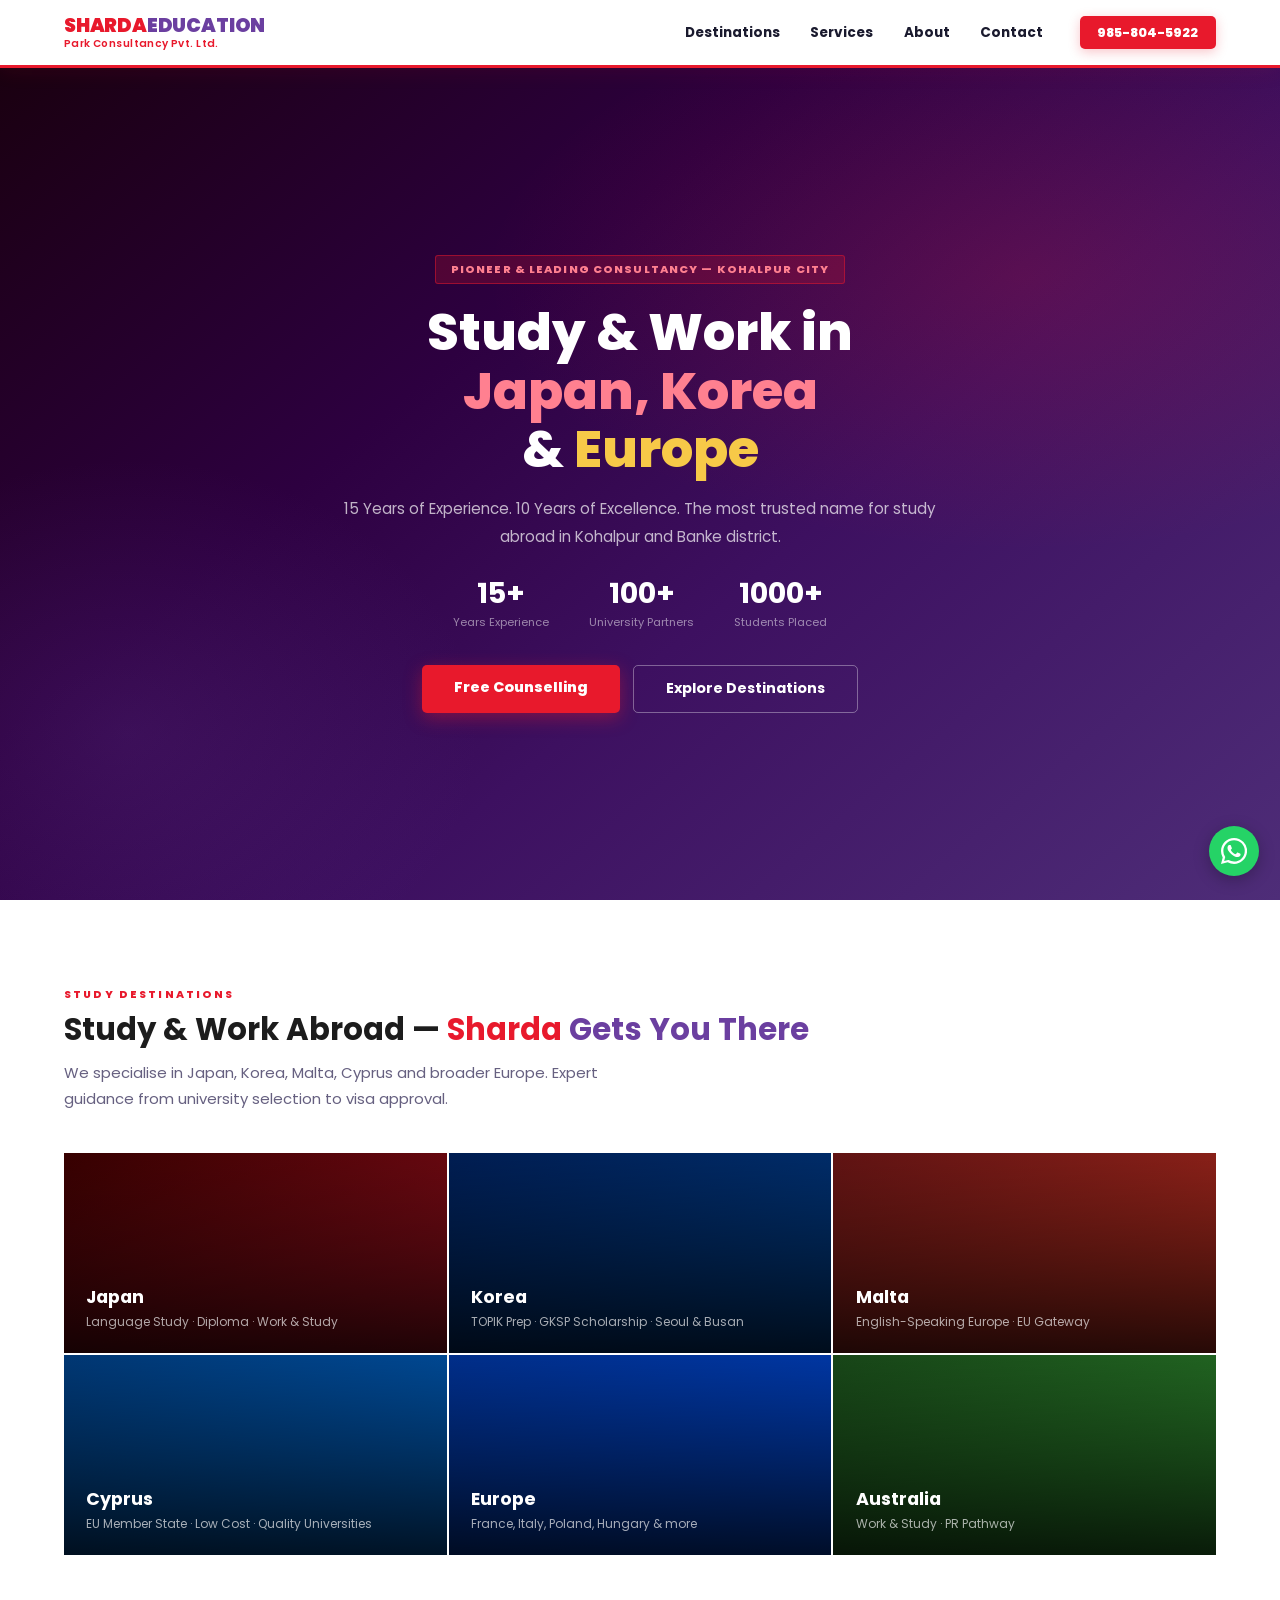
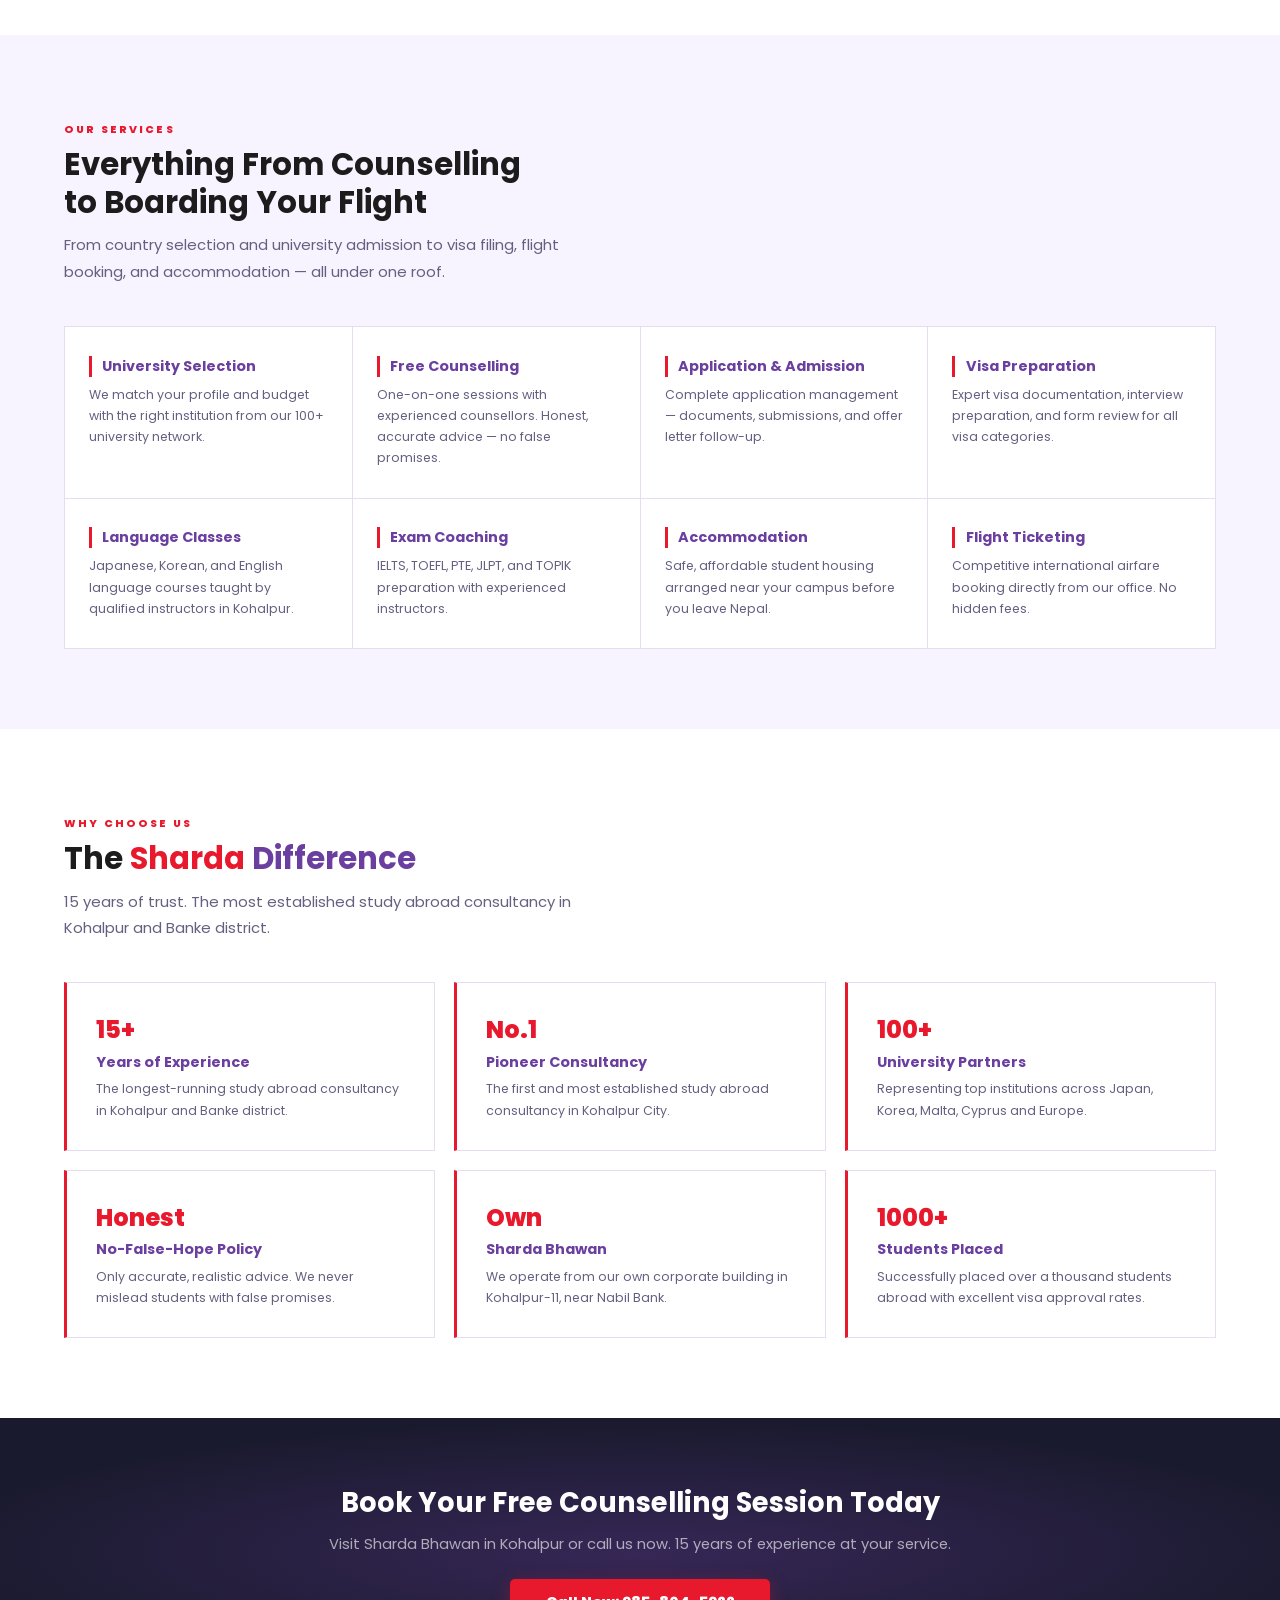
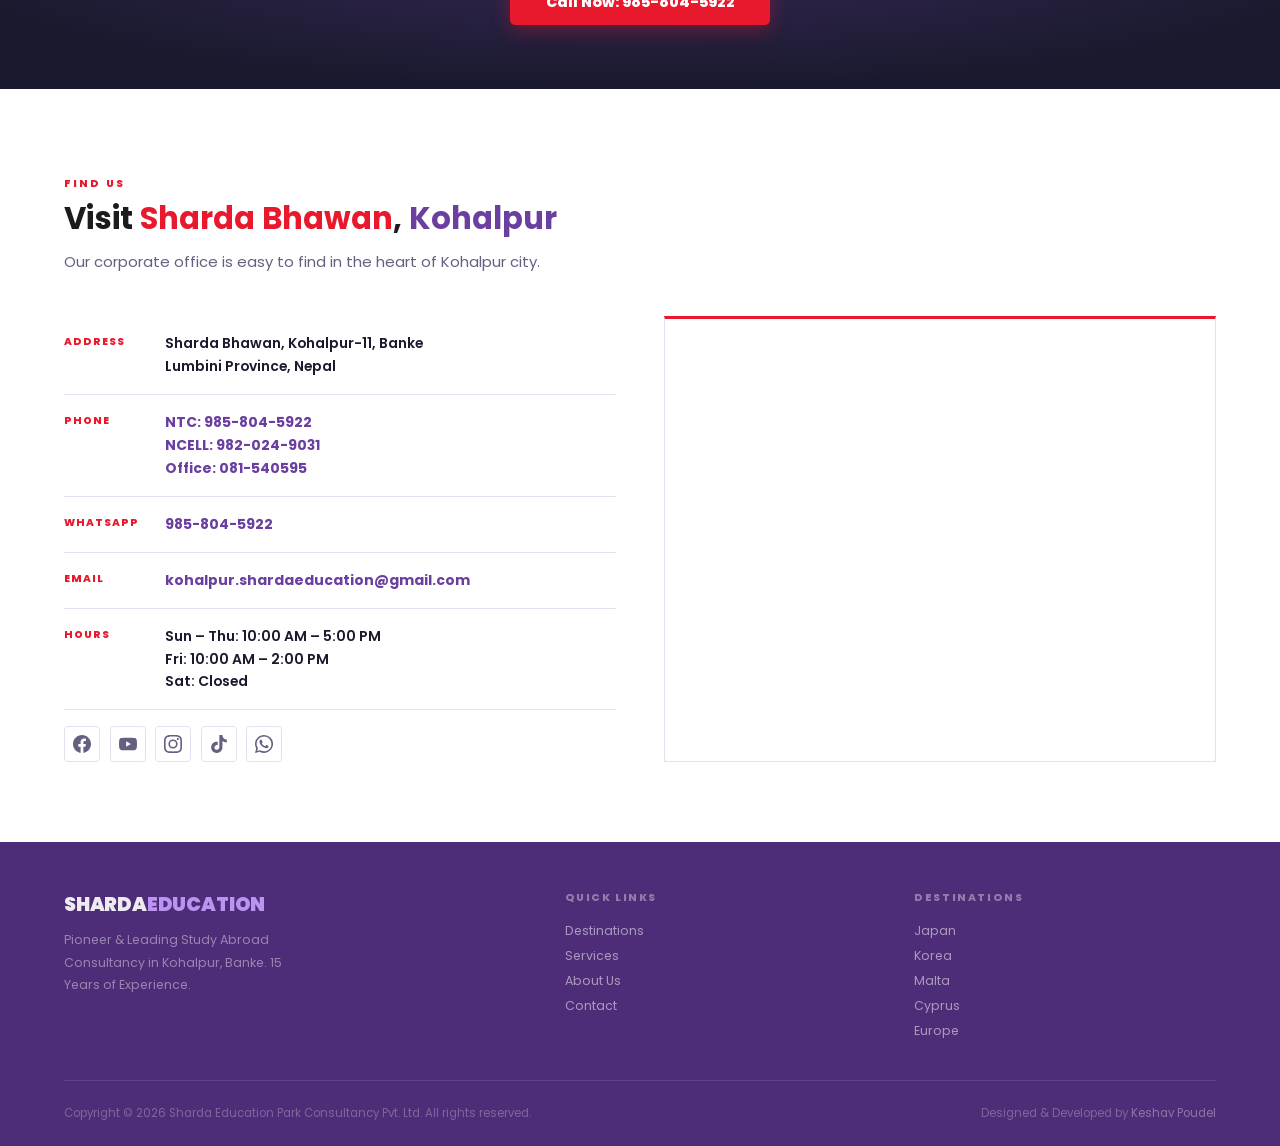
==== index.html @ ef17cc5c "simple site" ====
<!DOCTYPE html>
<html lang="en">
<head>
  <meta charset="UTF-8">
  <meta name="viewport" content="width=device-width, initial-scale=1.0">
  <meta name="description" content="Sharda Education Park Consultancy Pvt. Ltd. — Pioneer & Leading Study Abroad Consultancy in Kohalpur, Banke. Study in Japan, Korea, Malta, Cyprus & Europe.">
  <title>Sharda Education Park Consultancy Pvt. Ltd. | Study Abroad | Kohalpur, Nepal</title>
  <link href="https://fonts.googleapis.com/css2?family=Poppins:wght@400;600;700;800;900&display=swap" rel="stylesheet">
  <link rel="stylesheet" href="style.css">
</head>
<body>

  <!-- NAVBAR -->
  <nav id="navbar">
    <div class="nav-inner">
      <a href="#home" class="nav-logo">
        <div class="logo-text">
          <span class="logo-sharda">SHARDA</span><span class="logo-edu">EDUCATION</span>
          <span class="logo-sub">Park Consultancy Pvt. Ltd.</span>
        </div>
      </a>
      <div class="nav-links">
        <a href="#dest">Destinations</a>
        <a href="#services">Services</a>
        <a href="#about">About</a>
        <a href="#contact">Contact</a>
      </div>
      <a href="tel:9858045922" class="btn-nav">985-804-5922</a>
      <button class="hamburger" id="hamburger" aria-label="Menu">
        <span></span><span></span><span></span>
      </button>
    </div>
  </nav>

  <!-- MOBILE MENU -->
  <div class="mobile-menu" id="mobileMenu">
    <a href="#home" onclick="closeMobile()">Home</a>
    <a href="#dest" onclick="closeMobile()">Destinations</a>
    <a href="#services" onclick="closeMobile()">Services</a>
    <a href="#about" onclick="closeMobile()">About</a>
    <a href="#contact" onclick="closeMobile()">Contact</a>
    <a href="tel:9858045922" class="mm-call">Call: 985-804-5922</a>
  </div>

  <!-- HERO -->
  <section class="hero" id="home">
    <div class="hero-overlay"></div>
    <div class="hero-content">
      <span class="badge">Pioneer & Leading Consultancy — Kohalpur City</span>
      <h1>Study &amp; Work in<br><span class="h-red">Japan, Korea</span><br>&amp; <span class="h-gold">Europe</span></h1>
      <p class="hero-sub">15 Years of Experience. 10 Years of Excellence. The most trusted name for study abroad in Kohalpur and Banke district.</p>
      <div class="hero-stats">
        <div class="stat"><strong>15+</strong><span>Years Experience</span></div>
        <div class="stat"><strong>100+</strong><span>University Partners</span></div>
        <div class="stat"><strong>1000+</strong><span>Students Placed</span></div>
      </div>
      <div class="hero-btns">
        <a href="#contact" class="btn-fill">Free Counselling</a>
        <a href="#dest" class="btn-outline">Explore Destinations</a>
      </div>
    </div>
  </section>

  <!-- DESTINATIONS -->
  <section class="section" id="dest">
    <div class="container">
      <span class="tag">Study Destinations</span>
      <h2 class="section-title">Study &amp; Work Abroad — <span class="t-red">Sharda</span> <span class="t-purple">Gets You There</span></h2>
      <p class="section-sub">We specialise in Japan, Korea, Malta, Cyprus and broader Europe. Expert guidance from university selection to visa approval.</p>
      <div class="dest-grid">
        <div class="dest-card bg-jp"><div class="dest-info"><h3>Japan</h3><p>Language Study · Diploma · Work & Study</p></div></div>
        <div class="dest-card bg-kr"><div class="dest-info"><h3>Korea</h3><p>TOPIK Prep · GKSP Scholarship · Seoul & Busan</p></div></div>
        <div class="dest-card bg-mt"><div class="dest-info"><h3>Malta</h3><p>English-Speaking Europe · EU Gateway</p></div></div>
        <div class="dest-card bg-cy"><div class="dest-info"><h3>Cyprus</h3><p>EU Member State · Low Cost · Quality Universities</p></div></div>
        <div class="dest-card bg-eu"><div class="dest-info"><h3>Europe</h3><p>France, Italy, Poland, Hungary & more</p></div></div>
        <div class="dest-card bg-au"><div class="dest-info"><h3>Australia</h3><p>Work & Study · PR Pathway</p></div></div>
      </div>
    </div>
  </section>

  <!-- SERVICES -->
  <section class="section section-alt" id="services">
    <div class="container">
      <span class="tag">Our Services</span>
      <h2 class="section-title">Everything From Counselling<br>to Boarding Your Flight</h2>
      <p class="section-sub">From country selection and university admission to visa filing, flight booking, and accommodation — all under one roof.</p>
      <div class="svc-grid">
        <div class="svc-card"><h4>University Selection</h4><p>We match your profile and budget with the right institution from our 100+ university network.</p></div>
        <div class="svc-card"><h4>Free Counselling</h4><p>One-on-one sessions with experienced counsellors. Honest, accurate advice — no false promises.</p></div>
        <div class="svc-card"><h4>Application & Admission</h4><p>Complete application management — documents, submissions, and offer letter follow-up.</p></div>
        <div class="svc-card"><h4>Visa Preparation</h4><p>Expert visa documentation, interview preparation, and form review for all visa categories.</p></div>
        <div class="svc-card"><h4>Language Classes</h4><p>Japanese, Korean, and English language courses taught by qualified instructors in Kohalpur.</p></div>
        <div class="svc-card"><h4>Exam Coaching</h4><p>IELTS, TOEFL, PTE, JLPT, and TOPIK preparation with experienced instructors.</p></div>
        <div class="svc-card"><h4>Accommodation</h4><p>Safe, affordable student housing arranged near your campus before you leave Nepal.</p></div>
        <div class="svc-card"><h4>Flight Ticketing</h4><p>Competitive international airfare booking directly from our office. No hidden fees.</p></div>
      </div>
    </div>
  </section>

  <!-- WHY US -->
  <section class="section" id="about">
    <div class="container">
      <span class="tag">Why Choose Us</span>
      <h2 class="section-title">The <span class="t-red">Sharda</span> <span class="t-purple">Difference</span></h2>
      <p class="section-sub">15 years of trust. The most established study abroad consultancy in Kohalpur and Banke district.</p>
      <div class="why-grid">
        <div class="why-card"><strong class="why-num">15+</strong><h4>Years of Experience</h4><p>The longest-running study abroad consultancy in Kohalpur and Banke district.</p></div>
        <div class="why-card"><strong class="why-num">No.1</strong><h4>Pioneer Consultancy</h4><p>The first and most established study abroad consultancy in Kohalpur City.</p></div>
        <div class="why-card"><strong class="why-num">100+</strong><h4>University Partners</h4><p>Representing top institutions across Japan, Korea, Malta, Cyprus and Europe.</p></div>
        <div class="why-card"><strong class="why-num">Honest</strong><h4>No-False-Hope Policy</h4><p>Only accurate, realistic advice. We never mislead students with false promises.</p></div>
        <div class="why-card"><strong class="why-num">Own</strong><h4>Sharda Bhawan</h4><p>We operate from our own corporate building in Kohalpur-11, near Nabil Bank.</p></div>
        <div class="why-card"><strong class="why-num">1000+</strong><h4>Students Placed</h4><p>Successfully placed over a thousand students abroad with excellent visa approval rates.</p></div>
      </div>
    </div>
  </section>

  <!-- CTA -->
  <section class="cta-section">
    <h2>Book Your Free Counselling Session Today</h2>
    <p>Visit Sharda Bhawan in Kohalpur or call us now. 15 years of experience at your service.</p>
    <a href="tel:9858045922" class="btn-cta">Call Now: 985-804-5922</a>
  </section>

  <!-- CONTACT / LOCATION -->
  <section class="section" id="contact">
    <div class="container">
      <span class="tag">Find Us</span>
      <h2 class="section-title">Visit <span class="t-red">Sharda Bhawan</span>, <span class="t-purple">Kohalpur</span></h2>
      <p class="section-sub">Our corporate office is easy to find in the heart of Kohalpur city.</p>
      <div class="contact-grid">
        <div class="contact-info">
          <div class="c-item"><span class="c-label">Address</span><span class="c-val">Sharda Bhawan, Kohalpur-11, Banke<br>Lumbini Province, Nepal</span></div>
          <div class="c-item"><span class="c-label">Phone</span><span class="c-val"><a href="tel:9858045922">NTC: 985-804-5922</a><br><a href="tel:9820249031">NCELL: 982-024-9031</a><br><a href="tel:081540595">Office: 081-540595</a></span></div>
          <div class="c-item"><span class="c-label">WhatsApp</span><span class="c-val"><a href="https://wa.me/9779858045922">985-804-5922</a></span></div>
          <div class="c-item"><span class="c-label">Email</span><span class="c-val"><a href="mailto:kohalpur.shardaeducation@gmail.com">kohalpur.shardaeducation@gmail.com</a></span></div>
          <div class="c-item"><span class="c-label">Hours</span><span class="c-val">Sun – Thu: 10:00 AM – 5:00 PM<br>Fri: 10:00 AM – 2:00 PM<br>Sat: Closed</span></div>
          <div class="socials">
            <a href="https://www.facebook.com/sharda.educationparkconsultancy/" target="_blank" rel="noopener" title="Facebook">
              <svg viewBox="0 0 24 24"><path d="M24 12.073c0-6.627-5.373-12-12-12s-12 5.373-12 12c0 5.99 4.388 10.954 10.125 11.854v-8.385H7.078v-3.47h3.047V9.43c0-3.007 1.792-4.669 4.533-4.669 1.312 0 2.686.235 2.686.235v2.953H15.83c-1.491 0-1.956.925-1.956 1.874v2.25h3.328l-.532 3.47h-2.796v8.385C19.612 23.027 24 18.062 24 12.073z"/></svg>
            </a>
            <a href="https://www.youtube.com/@ShardaEvents" target="_blank" rel="noopener" title="YouTube">
              <svg viewBox="0 0 24 24"><path d="M23.498 6.186a3.016 3.016 0 00-2.122-2.136C19.505 3.545 12 3.545 12 3.545s-7.505 0-9.377.505A3.017 3.017 0 00.502 6.186C0 8.07 0 12 0 12s0 3.93.502 5.814a3.016 3.016 0 002.122 2.136c1.871.505 9.376.505 9.376.505s7.505 0 9.377-.505a3.015 3.015 0 002.122-2.136C24 15.93 24 12 24 12s0-3.93-.502-5.814zM9.545 15.568V8.432L15.818 12l-6.273 3.568z"/></svg>
            </a>
            <a href="https://www.instagram.com/shardaevents.official/" target="_blank" rel="noopener" title="Instagram">
              <svg viewBox="0 0 24 24"><path d="M12 0C8.74 0 8.333.015 7.053.072 5.775.132 4.905.333 4.14.63c-.789.306-1.459.717-2.126 1.384S.935 3.35.63 4.14C.333 4.905.131 5.775.072 7.053.012 8.333 0 8.74 0 12s.015 3.667.072 4.947c.06 1.277.261 2.148.558 2.913.306.788.717 1.459 1.384 2.126.667.666 1.336 1.079 2.126 1.384.766.296 1.636.499 2.913.558C8.333 23.988 8.74 24 12 24s3.667-.015 4.947-.072c1.277-.06 2.148-.262 2.913-.558.788-.306 1.459-.718 2.126-1.384.666-.667 1.079-1.335 1.384-2.126.296-.765.499-1.636.558-2.913.06-1.28.072-1.687.072-4.947s-.015-3.667-.072-4.947c-.06-1.277-.262-2.149-.558-2.913-.306-.789-.718-1.459-1.384-2.126C21.319 1.347 20.651.935 19.86.63c-.765-.297-1.636-.499-2.913-.558C15.667.012 15.26 0 12 0zm0 2.16c3.203 0 3.585.016 4.85.071 1.17.055 1.805.249 2.227.415.56.217.96.477 1.38.896.419.42.679.819.896 1.379.165.422.36 1.057.415 2.227.055 1.265.071 1.647.071 4.85s-.016 3.585-.071 4.85c-.055 1.17-.249 1.805-.415 2.227-.217.56-.477.96-.896 1.38-.42.419-.819.679-1.379.896-.422.165-1.057.36-2.227.415-1.265.055-1.647.071-4.85.071s-3.585-.016-4.85-.071c-1.17-.055-1.805-.249-2.227-.415-.56-.217-.96-.477-1.38-.896-.419-.42-.679-.819-.896-1.379-.165-.422-.36-1.057-.415-2.227C2.175 15.585 2.16 15.203 2.16 12s.016-3.585.071-4.85c.055-1.17.249-1.805.415-2.227.217-.56.477-.96.896-1.38.42-.419.819-.679 1.379-.896.422-.165 1.057-.36 2.227-.415 1.265-.055 1.647-.071 4.85-.071zM12 5.838a6.162 6.162 0 100 12.324 6.162 6.162 0 000-12.324zM12 16a4 4 0 110-8 4 4 0 010 8zm6.406-9.145a1.44 1.44 0 100-2.88 1.44 1.44 0 000 2.88z"/></svg>
            </a>
            <a href="https://www.tiktok.com/@the.shardaevents" target="_blank" rel="noopener" title="TikTok">
              <svg viewBox="0 0 24 24"><path d="M12.53.02C13.84 0 15.14.01 16.44 0c.08 1.53.63 3.09 1.75 4.17 1.12 1.11 2.7 1.62 4.24 1.79v4.03c-1.44-.05-2.89-.35-4.2-.97-.57-.26-1.1-.59-1.62-.93-.01 2.92.01 5.84-.02 8.75-.03 1.4-.54 2.79-1.35 3.94-1.31 1.92-3.58 3.17-5.91 3.21-1.43.08-2.86-.31-4.08-1.03-2.02-1.19-3.44-3.37-3.65-5.71-.02-.5-.03-1-.01-1.49.18-1.9 1.12-3.72 2.58-4.96 1.66-1.44 3.98-2.13 6.15-1.72.02 1.48-.04 2.96-.04 4.44-.9-.32-1.98-.23-2.81.33-.85.51-1.44 1.43-1.58 2.41-.14.99.28 2.01 1.03 2.67.78.71 1.82.96 2.85.74 1.02-.22 1.93-.9 2.33-1.85.35-.8.41-1.68.36-2.53V.02z"/></svg>
            </a>
            <a href="https://wa.me/9779858045922" target="_blank" rel="noopener" title="WhatsApp">
              <svg viewBox="0 0 24 24"><path d="M17.472 14.382c-.297-.149-1.758-.867-2.03-.967-.273-.099-.471-.148-.67.15-.197.297-.767.966-.94 1.164-.173.199-.347.223-.644.075-.297-.15-1.255-.463-2.39-1.475-.883-.788-1.48-1.761-1.653-2.059-.173-.297-.018-.458.13-.606.134-.133.298-.347.446-.52.149-.174.198-.298.298-.497.099-.198.05-.371-.025-.52-.075-.149-.669-1.612-.916-2.207-.242-.579-.487-.5-.669-.51-.173-.008-.371-.01-.57-.01-.198 0-.52.074-.792.372-.272.297-1.04 1.016-1.04 2.479 0 1.462 1.065 2.875 1.213 3.074.149.198 2.096 3.2 5.077 4.487.709.306 1.262.489 1.694.625.712.227 1.36.195 1.871.118.571-.085 1.758-.719 2.006-1.413.248-.694.248-1.289.173-1.413-.074-.124-.272-.198-.57-.347m-5.421 7.403h-.004a9.87 9.87 0 01-5.031-1.378l-.361-.214-3.741.982.998-3.648-.235-.374a9.86 9.86 0 01-1.51-5.26c.001-5.45 4.436-9.884 9.888-9.884 2.64 0 5.122 1.03 6.988 2.898a9.825 9.825 0 012.893 6.994c-.003 5.45-4.437 9.884-9.885 9.884m8.413-18.297A11.815 11.815 0 0012.05 0C5.414 0 .01 5.403.007 12.04a11.842 11.842 0 001.576 5.922L0 24l6.135-1.61a11.81 11.81 0 005.911 1.583h.005c6.637 0 12.042-5.403 12.045-12.04a11.817 11.817 0 00-3.541-8.513z"/></svg>
            </a>
          </div>
        </div>
        <div class="map-frame">
          <iframe src="https://www.google.com/maps/embed?pb=!1m18!1m12!1m3!1d3530.4539840389326!2d81.68588231503613!3d28.192309882595!2m3!1f0!2f0!3f0!3m2!1i1024!2i768!4f13.1!3m3!1m2!1s0x3998656fc7406b8b%3A0x53ae0618f29b1c6d!2sSharda%20Education%20Park%20Consultancy%20Pvt.%20Ltd.!5e0!3m2!1sen!2snp!4v1711000000000!5m2!1sen!2snp"
            allowfullscreen="" loading="lazy" title="Sharda Education Park Location"></iframe>
        </div>
      </div>
    </div>
  </section>

  <!-- FOOTER -->
  <footer>
    <div class="footer-inner">
      <div class="f-brand">
        <span class="logo-sharda" style="color:rgba(255,255,255,.9)">SHARDA</span><span class="logo-edu" style="color:rgba(200,160,255,.9)">EDUCATION</span>
        <p>Pioneer & Leading Study Abroad Consultancy in Kohalpur, Banke. 15 Years of Experience.</p>
      </div>
      <div class="f-links">
        <h5>Quick Links</h5>
        <a href="#dest">Destinations</a>
        <a href="#services">Services</a>
        <a href="#about">About Us</a>
        <a href="#contact">Contact</a>
      </div>
      <div class="f-links">
        <h5>Destinations</h5>
        <a href="#dest">Japan</a>
        <a href="#dest">Korea</a>
        <a href="#dest">Malta</a>
        <a href="#dest">Cyprus</a>
        <a href="#dest">Europe</a>
      </div>
    </div>
    <div class="f-bottom">
      <p>Copyright &copy; 2026 Sharda Education Park Consultancy Pvt. Ltd. All rights reserved.</p>
      <div class="fdev">Designed & Developed by <a href="">Keshav Poudel</a></div>
    </div>
  </footer>

  <!-- FLOATING WHATSAPP -->
  <a href="https://wa.me/9779858045922" class="float-wa" title="WhatsApp">
    <svg viewBox="0 0 24 24"><path d="M17.472 14.382c-.297-.149-1.758-.867-2.03-.967-.273-.099-.471-.148-.67.15-.197.297-.767.966-.94 1.164-.173.199-.347.223-.644.075-.297-.15-1.255-.463-2.39-1.475-.883-.788-1.48-1.761-1.653-2.059-.173-.297-.018-.458.13-.606.134-.133.298-.347.446-.52.149-.174.198-.298.298-.497.099-.198.05-.371-.025-.52-.075-.149-.669-1.612-.916-2.207-.242-.579-.487-.5-.669-.51-.173-.008-.371-.01-.57-.01-.198 0-.52.074-.792.372-.272.297-1.04 1.016-1.04 2.479 0 1.462 1.065 2.875 1.213 3.074.149.198 2.096 3.2 5.077 4.487.709.306 1.262.489 1.694.625.712.227 1.36.195 1.871.118.571-.085 1.758-.719 2.006-1.413.248-.694.248-1.289.173-1.413-.074-.124-.272-.198-.57-.347m-5.421 7.403h-.004a9.87 9.87 0 01-5.031-1.378l-.361-.214-3.741.982.998-3.648-.235-.374a9.86 9.86 0 01-1.51-5.26c.001-5.45 4.436-9.884 9.888-9.884 2.64 0 5.122 1.03 6.988 2.898a9.825 9.825 0 012.893 6.994c-.003 5.45-4.437 9.884-9.885 9.884m8.413-18.297A11.815 11.815 0 0012.05 0C5.414 0 .01 5.403.007 12.04a11.842 11.842 0 001.576 5.922L0 24l6.135-1.61a11.81 11.81 0 005.911 1.583h.005c6.637 0 12.042-5.403 12.045-12.04a11.817 11.817 0 00-3.541-8.513z"/></svg>
  </a>

  <script>
    // Hamburger toggle
    const hamburger = document.getElementById('hamburger');
    const mobileMenu = document.getElementById('mobileMenu');
    hamburger.addEventListener('click', () => {
      hamburger.classList.toggle('open');
      mobileMenu.classList.toggle('open');
    });
    function closeMobile() {
      hamburger.classList.remove('open');
      mobileMenu.classList.remove('open');
    }

    // Reveal on scroll
    const revEls = document.querySelectorAll('.rev');
    const revObs = new IntersectionObserver((entries) => {
      entries.forEach(e => { if (e.isIntersecting) { e.target.classList.add('on'); revObs.unobserve(e.target); } });
    }, { threshold: 0.15 });
    revEls.forEach(el => revObs.observe(el));

    // Smooth scroll for anchor links
    document.querySelectorAll('a[href^="#"]').forEach(a => {
      a.addEventListener('click', e => {
        const t = document.querySelector(a.getAttribute('href'));
        if (t) { e.preventDefault(); t.scrollIntoView({ behavior: 'smooth' }); }
      });
    });
  </script>
</body>
</html>
---- style.css ----
/* ═══ RESET & BASE ═══ */
*,*::before,*::after{margin:0;padding:0;box-sizing:border-box}
html{scroll-behavior:smooth;font-size:16px}
body{font-family:'Poppins',sans-serif;background:#fff;color:#1c1c1c;overflow-x:hidden}
a{text-decoration:none;color:inherit}
ul{list-style:none}
button{cursor:pointer;font-family:inherit;border:none}
img{max-width:100%;display:block}

/* ═══ BRAND COLORS ═══ */
:root{
  --red:#e8192c;--red-dark:#c01020;
  --purple:#6b3fa0;--purple-dark:#4e2d78;--purple-light:#8b5ec4;
  --dark:#1a1a2e;--light:#f8f4ff;--border:#e8ddf0;--muted:#666080;
  --nav-h:68px;
}

/* ═══ NAVBAR ═══ */
nav{position:sticky;top:0;z-index:1000;background:#fff;border-bottom:3px solid var(--red);box-shadow:0 2px 20px rgba(232,25,44,.1);height:var(--nav-h)}
.nav-inner{display:flex;align-items:center;height:100%;padding:0 5%;max-width:1300px;margin:0 auto;gap:1.5rem}
.nav-logo{display:flex;align-items:center;gap:.5rem;flex-shrink:0}
.logo-text{line-height:1.1}
.logo-sharda{font-weight:900;font-size:1.2rem;color:var(--red);letter-spacing:-.01em}
.logo-edu{font-weight:900;font-size:1.2rem;color:var(--purple);letter-spacing:-.01em}
.logo-sub{display:block;font-size:.65rem;font-weight:600;color:var(--red);letter-spacing:.04em;margin-top:.1rem}
.nav-links{display:flex;gap:.3rem;margin-left:auto}
.nav-links a{padding:.5rem .8rem;font-size:.85rem;font-weight:700;color:var(--dark);border-radius:5px;transition:background .2s,color .2s}
.nav-links a:hover{background:var(--light);color:var(--purple)}
.btn-nav{background:var(--red);color:#fff;padding:.45rem 1.1rem;border-radius:5px;font-size:.8rem;font-weight:800;box-shadow:0 3px 12px rgba(232,25,44,.25);transition:background .2s,transform .15s;flex-shrink:0}
.btn-nav:hover{background:var(--red-dark);transform:translateY(-1px)}

/* Hamburger */
.hamburger{display:none;flex-direction:column;gap:5px;background:none;padding:.4rem;margin-left:auto}
.hamburger span{display:block;width:24px;height:2px;background:var(--dark);border-radius:2px;transition:all .3s}
.hamburger.open span:nth-child(1){transform:rotate(45deg) translate(5px,5px)}
.hamburger.open span:nth-child(2){opacity:0}
.hamburger.open span:nth-child(3){transform:rotate(-45deg) translate(5px,-5px)}

/* Mobile menu */
.mobile-menu{display:none;position:fixed;inset:0;background:rgba(255,255,255,.97);backdrop-filter:blur(12px);z-index:998;padding:calc(var(--nav-h) + 2rem) 8% 2rem;flex-direction:column;gap:.2rem;align-items:center;justify-content:center}
.mobile-menu.open{display:flex}
.mobile-menu a{display:block;padding:.9rem 1.5rem;font-size:1.1rem;font-weight:700;color:var(--dark);border-radius:8px;text-align:center;width:100%;max-width:300px;transition:background .15s}
.mobile-menu a:hover{background:var(--light);color:var(--purple)}
.mm-call{background:var(--red)!important;color:#fff!important;border-radius:8px!important;margin-top:1rem!important;text-align:center!important}

/* ═══ HERO ═══ */
.hero{position:relative;min-height:calc(100vh - var(--nav-h));display:flex;align-items:center;background:linear-gradient(140deg,#1a0010 0%,#2d0040 35%,#3d1060 60%,#4e2d78 100%);overflow:hidden}
.hero-overlay{position:absolute;inset:0;background:radial-gradient(ellipse 70% 55% at 80% 25%,rgba(232,25,44,.18) 0%,transparent 60%),radial-gradient(ellipse 50% 60% at 10% 80%,rgba(107,63,160,.2) 0%,transparent 55%)}
.hero-content{position:relative;z-index:2;padding:4rem 5%;max-width:760px;margin:0 auto;text-align:center}
.badge{display:inline-block;background:rgba(232,25,44,.2);border:1px solid rgba(232,25,44,.5);color:#ff8090;padding:.3rem .9rem;border-radius:3px;font-size:.7rem;font-weight:800;letter-spacing:.1em;text-transform:uppercase;margin-bottom:1.2rem}
.hero h1{font-size:clamp(2rem,4.5vw,3.2rem);font-weight:800;color:#fff;line-height:1.15;margin-bottom:1rem}
.h-red{color:#ff8090}
.h-gold{color:#f7c948}
.hero-sub{font-size:.95rem;color:rgba(255,255,255,.7);line-height:1.8;margin-bottom:1.8rem}
.hero-stats{display:flex;justify-content:center;gap:2.5rem;margin-bottom:2rem;flex-wrap:wrap}
.stat strong{display:block;font-size:1.8rem;color:#fff;line-height:1}
.stat span{font-size:.7rem;color:rgba(255,255,255,.5)}
.hero-btns{display:flex;gap:.8rem;justify-content:center;flex-wrap:wrap}
.btn-fill{background:var(--red);color:#fff;padding:.8rem 2rem;border-radius:5px;font-size:.9rem;font-weight:800;box-shadow:0 5px 18px rgba(232,25,44,.4);transition:background .2s,transform .15s}
.btn-fill:hover{background:var(--red-dark);transform:translateY(-2px)}
.btn-outline{border:1.5px solid rgba(255,255,255,.35);color:#fff;padding:.8rem 2rem;border-radius:5px;font-size:.9rem;font-weight:700;transition:border-color .2s,background .2s}
.btn-outline:hover{border-color:#fff;background:rgba(255,255,255,.07)}

/* ═══ SECTIONS ═══ */
.section{padding:5rem 5%}
.section-alt{background:var(--light)}
.container{max-width:1300px;margin:0 auto}
.tag{display:inline-block;font-size:.67rem;font-weight:800;letter-spacing:.2em;text-transform:uppercase;color:var(--red);margin-bottom:.5rem}
.section-title{font-size:clamp(1.5rem,2.4vw,2.1rem);font-weight:700;line-height:1.22;margin-bottom:.7rem}
.t-red{color:var(--red)}
.t-purple{color:var(--purple)}
.section-sub{font-size:.93rem;color:var(--muted);max-width:540px;line-height:1.8;margin-bottom:2.5rem}

/* ═══ DESTINATIONS ═══ */
.dest-grid{display:grid;grid-template-columns:repeat(3,1fr);gap:2px}
.dest-card{position:relative;height:200px;overflow:hidden;cursor:pointer;transition:transform .3s}
.dest-card:hover{transform:scale(1.02)}
.bg-jp{background:linear-gradient(150deg,#3d0000,#a01020)}
.bg-kr{background:linear-gradient(150deg,#00205b,#003f8a)}
.bg-mt{background:linear-gradient(150deg,#6b1515,#c03020)}
.bg-cy{background:linear-gradient(150deg,#003d80,#0060c0)}
.bg-eu{background:linear-gradient(150deg,#003399,#0044cc)}
.bg-au{background:linear-gradient(150deg,#1a4d1a,#2d8a2d)}
.dest-info{position:absolute;inset:0;background:linear-gradient(to top,rgba(0,0,0,.8),rgba(0,0,0,.1));display:flex;flex-direction:column;justify-content:flex-end;padding:1.4rem;transition:background .3s}
.dest-card:hover .dest-info{background:linear-gradient(to top,rgba(107,63,160,.85),rgba(107,63,160,.15))}
.dest-info h3{font-size:1.1rem;font-weight:700;color:#fff;margin-bottom:.2rem}
.dest-info p{font-size:.75rem;color:rgba(255,255,255,.65)}

/* ═══ SERVICES ═══ */
.svc-grid{display:grid;grid-template-columns:repeat(4,1fr);gap:1px;background:var(--border);border:1px solid var(--border)}
.svc-card{background:#fff;padding:1.8rem 1.5rem;transition:background .2s}
.svc-card:hover{background:#fff8f8}
.svc-card h4{font-size:.9rem;font-weight:700;color:var(--purple);margin-bottom:.45rem;padding-left:.65rem;border-left:3px solid var(--red)}
.svc-card p{font-size:.78rem;color:var(--muted);line-height:1.7}

/* ═══ WHY US ═══ */
.why-grid{display:grid;grid-template-columns:repeat(3,1fr);gap:1.2rem}
.why-card{background:#fff;padding:1.8rem;border:1px solid var(--border);border-left:3px solid var(--red);transition:box-shadow .25s,transform .25s}
.why-card:hover{box-shadow:0 8px 28px rgba(232,25,44,.1);transform:translateY(-3px)}
.why-num{font-size:1.5rem;font-weight:800;color:var(--red);display:block;margin-bottom:.3rem}
.why-card h4{font-size:.9rem;font-weight:700;color:var(--purple);margin-bottom:.35rem}
.why-card p{font-size:.78rem;color:var(--muted);line-height:1.7}

/* ═══ CTA ═══ */
.cta-section{background:var(--dark);padding:4rem 5%;text-align:center;position:relative;overflow:hidden}
.cta-section::before{content:'';position:absolute;inset:0;background:radial-gradient(ellipse 80% 70% at 50% 50%,rgba(107,63,160,.35),transparent 70%)}
.cta-section h2{font-size:clamp(1.3rem,2.5vw,1.7rem);font-weight:700;color:#fff;margin-bottom:.6rem;position:relative;z-index:1}
.cta-section p{color:rgba(255,255,255,.62);margin-bottom:1.5rem;font-size:.92rem;position:relative;z-index:1}
.btn-cta{display:inline-block;background:var(--red);color:#fff;padding:.8rem 2.2rem;border-radius:5px;font-size:.9rem;font-weight:800;box-shadow:0 5px 18px rgba(232,25,44,.35);transition:background .2s,transform .15s;position:relative;z-index:1}
.btn-cta:hover{background:var(--red-dark);transform:translateY(-2px)}

/* ═══ CONTACT ═══ */
.contact-grid{display:grid;grid-template-columns:1fr 1fr;gap:3rem;align-items:start}
.contact-info{display:flex;flex-direction:column}
.c-item{padding:1rem 0;border-bottom:1px solid var(--border);display:grid;grid-template-columns:90px 1fr;gap:.7rem;align-items:start}
.c-label{font-size:.65rem;font-weight:800;text-transform:uppercase;letter-spacing:.1em;color:var(--red);padding-top:.15rem}
.c-val{font-size:.87rem;color:var(--dark);line-height:1.65;font-weight:600}
.c-val a{color:var(--purple);font-weight:700;transition:color .2s}
.c-val a:hover{color:var(--red)}
.socials{display:flex;gap:.6rem;margin-top:1rem}
.socials a{display:inline-flex;align-items:center;justify-content:center;width:36px;height:36px;border-radius:4px;border:1.5px solid var(--border);color:var(--muted);transition:all .25s}
.socials a svg{width:18px;height:18px;fill:currentColor}
.socials a:hover{background:var(--red);color:#fff;border-color:var(--red);transform:translateY(-2px)}
.map-frame{border:1px solid var(--border);border-top:3px solid var(--red);height:100%;min-height:360px;overflow:hidden}
.map-frame iframe{width:100%;height:100%;border:0;display:block;min-height:360px}

/* ═══ FOOTER ═══ */
footer{background:var(--purple-dark);padding:3rem 5% 0}
.footer-inner{display:grid;grid-template-columns:1.5fr 1fr 1fr;gap:3rem;padding-bottom:2.5rem;border-bottom:1px solid rgba(255,255,255,.1);max-width:1300px;margin:0 auto}
.f-brand p{font-size:.78rem;color:rgba(255,255,255,.42);line-height:1.8;margin-top:.6rem;max-width:250px}
.f-links{display:flex;flex-direction:column;gap:.45rem}
.f-links h5{font-size:.66rem;font-weight:800;letter-spacing:.15em;text-transform:uppercase;color:rgba(255,255,255,.38);margin-bottom:.5rem}
.f-links a{font-size:.78rem;color:rgba(255,255,255,.52);transition:color .2s}
.f-links a:hover{color:#fff}
.f-bottom{display:flex;flex-wrap:wrap;align-items:center;justify-content:space-between;padding:1.5rem 0;max-width:1300px;margin:0 auto;gap:.5rem}
.f-bottom p{font-size:.72rem;color:rgba(255,255,255,.27)}
.fdev{font-size:.72rem;color:rgba(255,255,255,.27)}
.fdev a{color:rgba(255,255,255,.35);transition:color .2s}
.fdev a:hover{color:rgba(255,255,255,.75);text-decoration:underline}

/* ═══ FLOATING WHATSAPP ═══ */
.float-wa{position:fixed;bottom:1.5rem;right:1.3rem;width:50px;height:50px;border-radius:50%;background:#25d366;display:flex;align-items:center;justify-content:center;box-shadow:0 4px 16px rgba(0,0,0,.25);z-index:900;transition:transform .2s}
.float-wa:hover{transform:scale(1.12)}
.float-wa svg{width:26px;height:26px;fill:#fff}

/* ═══ REVEAL ANIMATION ═══ */
.rev{opacity:0;transform:translateY(22px);transition:opacity .6s ease,transform .6s ease}
.rev.on{opacity:1;transform:translateY(0)}

/* ═══ RESPONSIVE ═══ */
@media(max-width:1100px){
  .svc-grid{grid-template-columns:repeat(2,1fr)}
  .why-grid{grid-template-columns:repeat(2,1fr)}
}
@media(max-width:900px){
  .nav-links,.btn-nav{display:none}
  .hamburger{display:flex}
  .section{padding:3.5rem 5%}
  .hero{min-height:auto}
  .dest-grid{grid-template-columns:repeat(2,1fr)}
  .svc-grid{grid-template-columns:repeat(2,1fr)}
  .contact-grid{grid-template-columns:1fr;gap:2rem}
  .footer-inner{grid-template-columns:1fr 1fr;gap:2rem}
}
@media(max-width:600px){
  :root{--nav-h:60px}
  .logo-sharda,.logo-edu{font-size:1rem}
  .section{padding:3rem 4%}
  .hero-content{padding:3rem 4%}
  .hero h1{font-size:clamp(1.6rem,6.5vw,2.2rem)}
  .hero-stats{gap:1.2rem}
  .stat strong{font-size:1.4rem}
  .dest-grid{grid-template-columns:1fr 1fr}
  .dest-card{height:160px}
  .svc-grid{grid-template-columns:1fr}
  .why-grid{grid-template-columns:1fr}
  .footer-inner{grid-template-columns:1fr;gap:1.5rem}
  .f-bottom{flex-direction:column;align-items:flex-start}
  .hero-btns{flex-direction:column}
  .btn-fill,.btn-outline{text-align:center;width:100%}
}
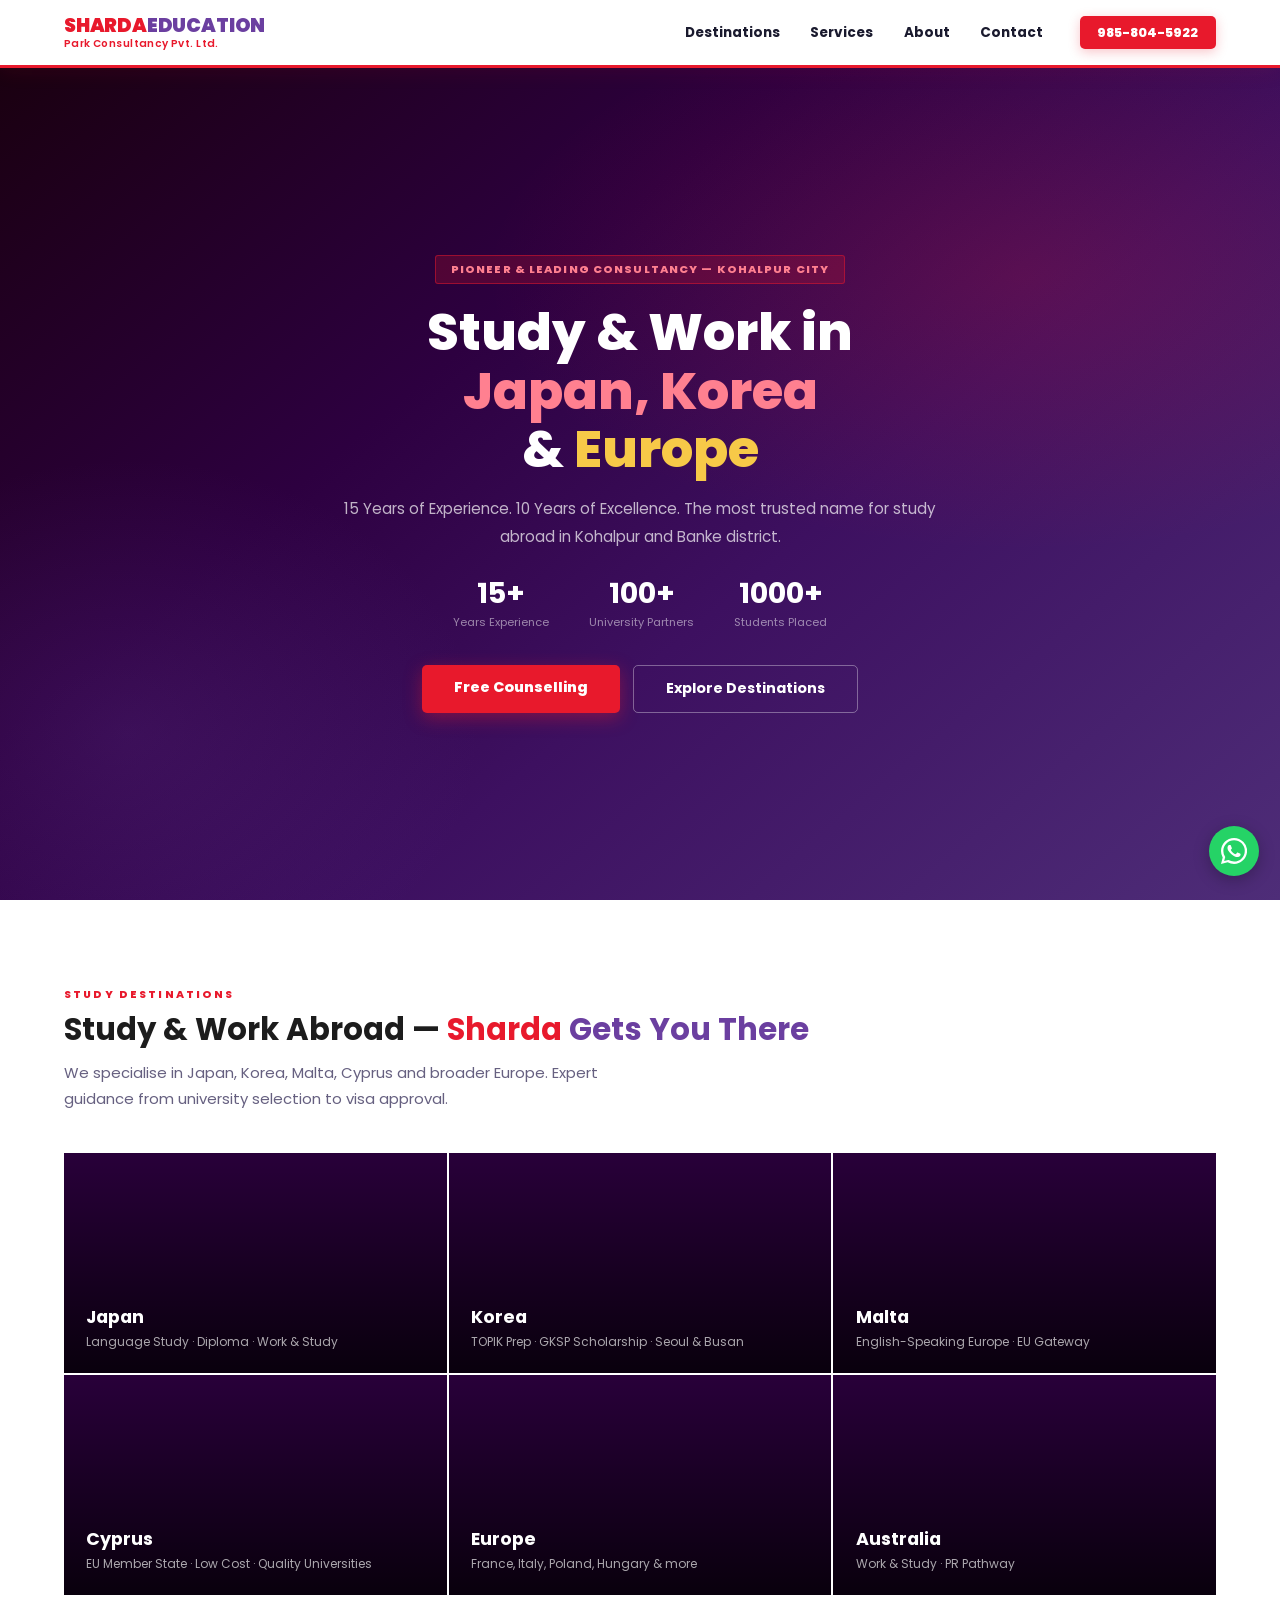
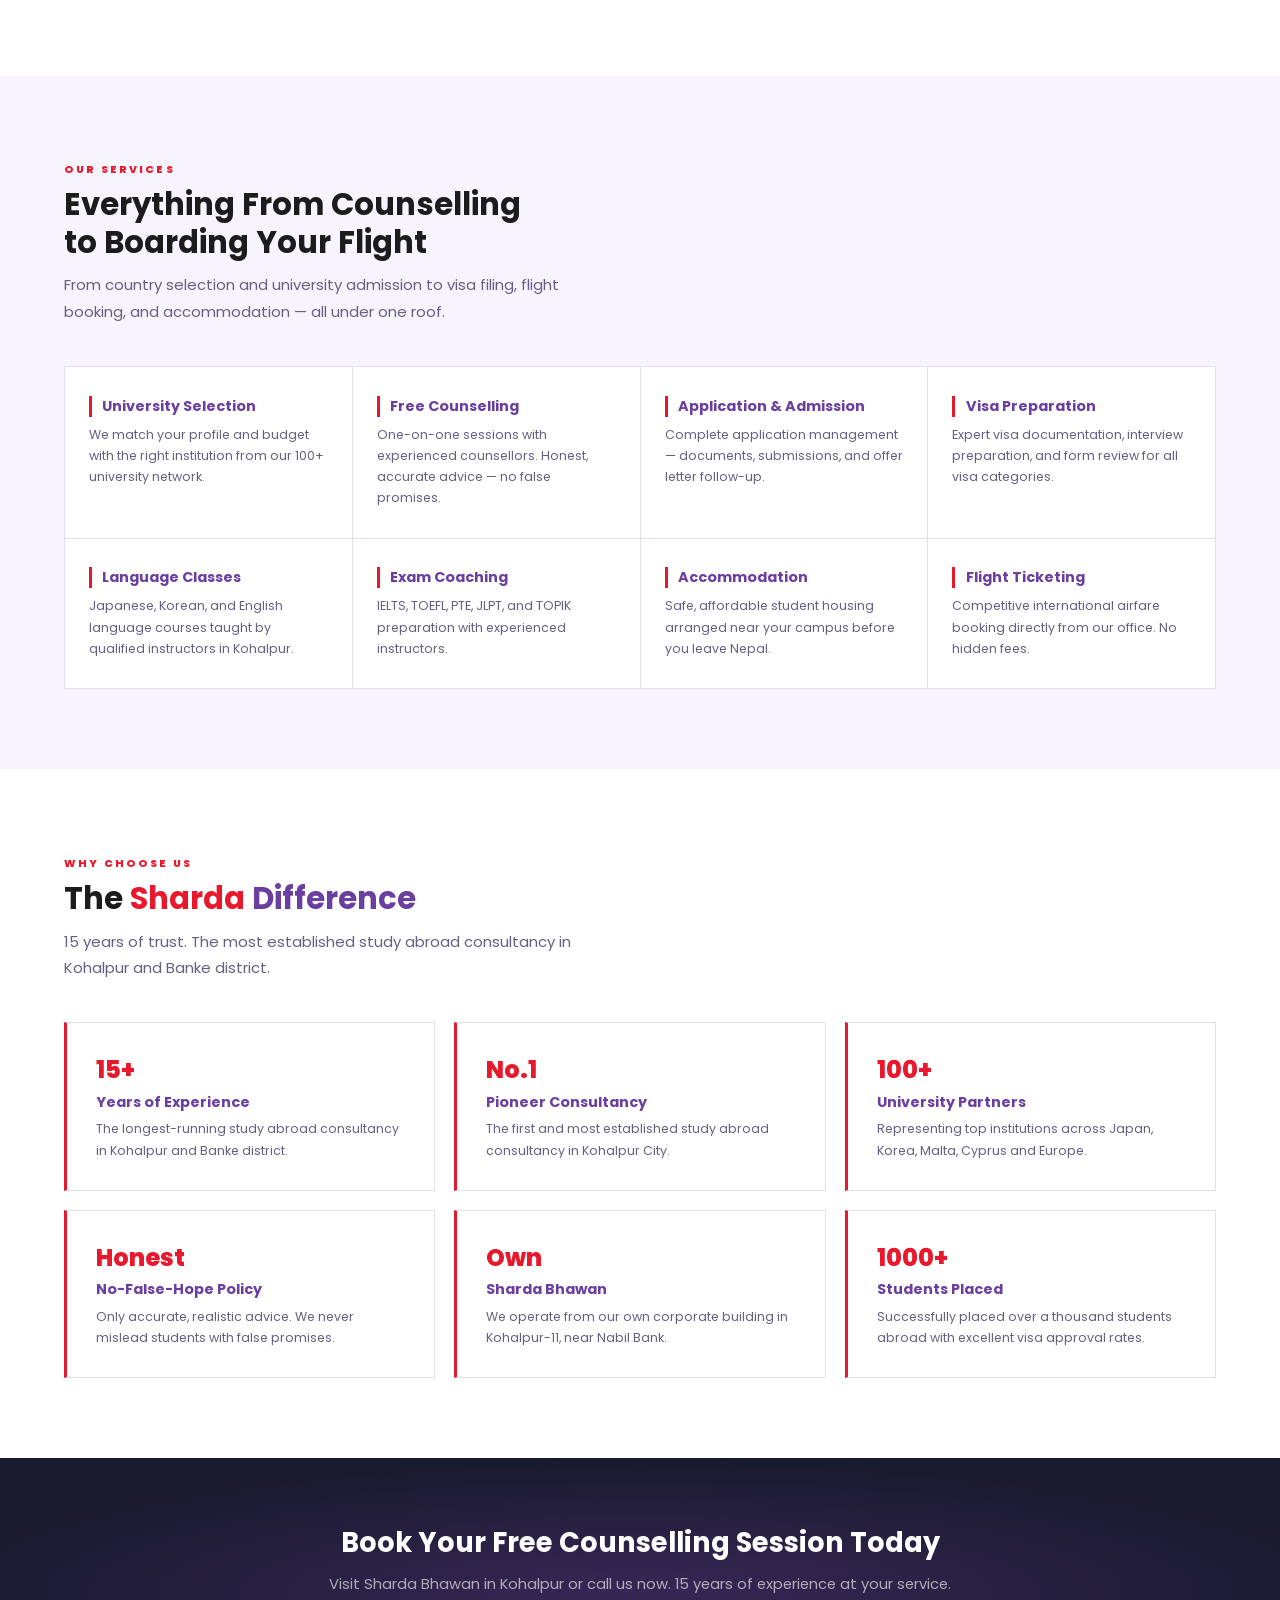
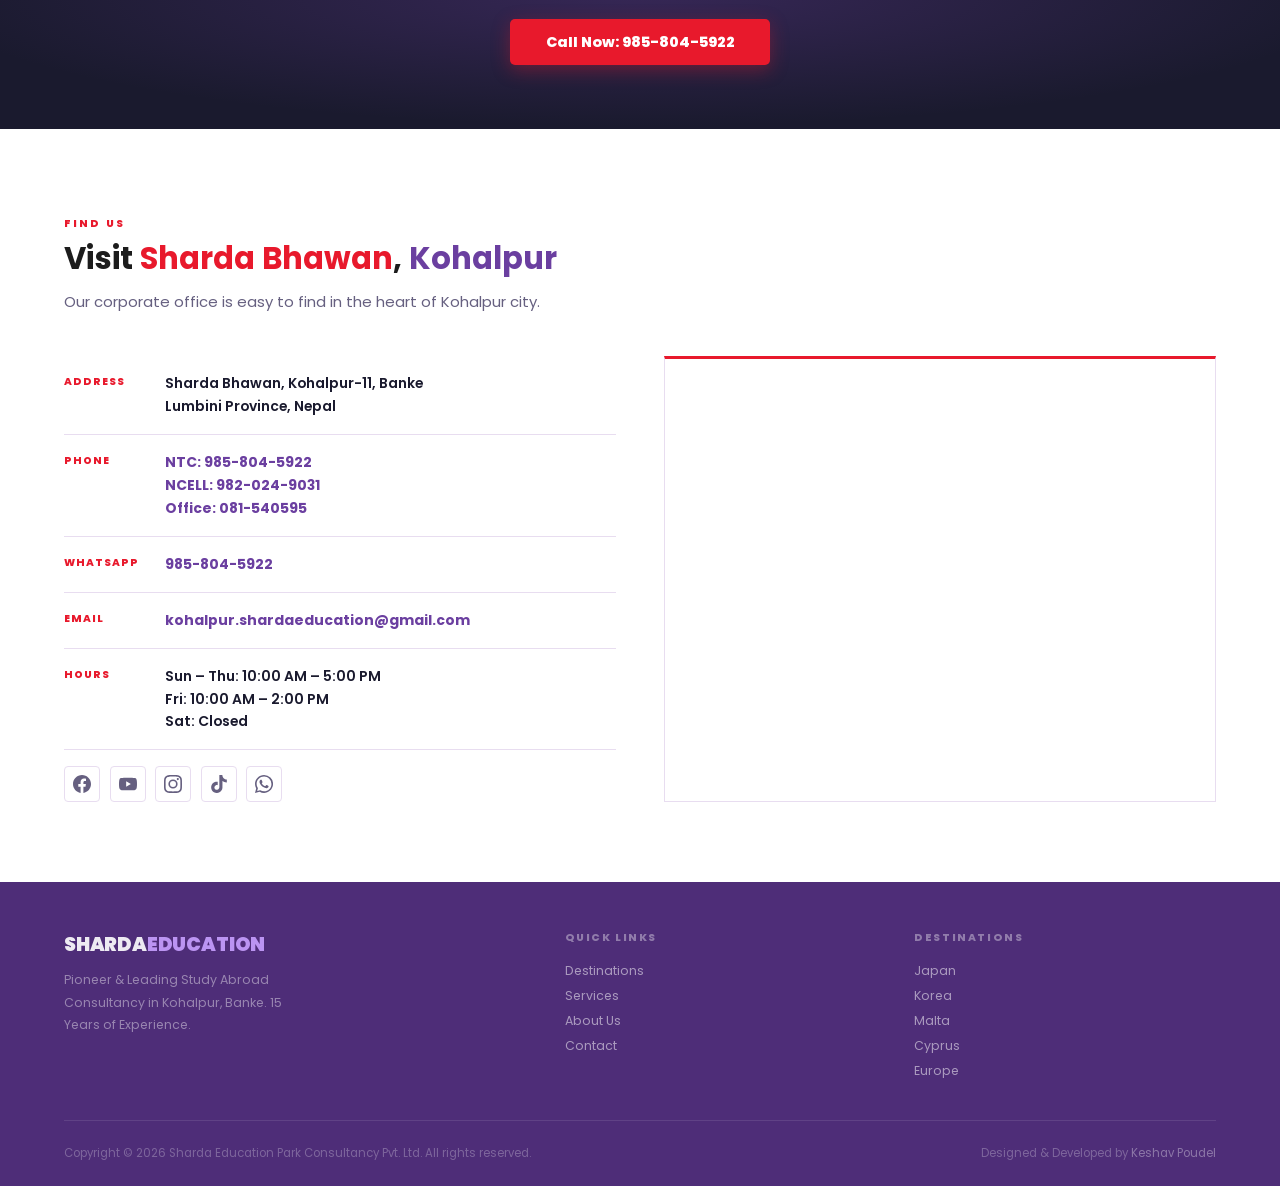
==== commit e6d8ecec: "images added for destinatins" ====
--- a/index.html
+++ b/index.html
@@ -68,12 +68,12 @@
       <h2 class="section-title">Study &amp; Work Abroad — <span class="t-red">Sharda</span> <span class="t-purple">Gets You There</span></h2>
       <p class="section-sub">We specialise in Japan, Korea, Malta, Cyprus and broader Europe. Expert guidance from university selection to visa approval.</p>
       <div class="dest-grid">
-        <div class="dest-card bg-jp"><div class="dest-info"><h3>Japan</h3><p>Language Study · Diploma · Work & Study</p></div></div>
-        <div class="dest-card bg-kr"><div class="dest-info"><h3>Korea</h3><p>TOPIK Prep · GKSP Scholarship · Seoul & Busan</p></div></div>
-        <div class="dest-card bg-mt"><div class="dest-info"><h3>Malta</h3><p>English-Speaking Europe · EU Gateway</p></div></div>
-        <div class="dest-card bg-cy"><div class="dest-info"><h3>Cyprus</h3><p>EU Member State · Low Cost · Quality Universities</p></div></div>
-        <div class="dest-card bg-eu"><div class="dest-info"><h3>Europe</h3><p>France, Italy, Poland, Hungary & more</p></div></div>
-        <div class="dest-card bg-au"><div class="dest-info"><h3>Australia</h3><p>Work & Study · PR Pathway</p></div></div>
+        <div class="dest-card" style="background-image:url('https://images.unsplash.com/photo-1490806843957-31f4c9a91c65?w=600&q=80')"><div class="dest-info"><h3>Japan</h3><p>Language Study · Diploma · Work & Study</p></div></div>
+        <div class="dest-card" style="background-image:url('https://images.unsplash.com/photo-1538485399081-7191377e8241?w=600&q=80')"><div class="dest-info"><h3>Korea</h3><p>TOPIK Prep · GKSP Scholarship · Seoul & Busan</p></div></div>
+        <div class="dest-card" style="background-image:url('https://images.unsplash.com/photo-1514890547357-a9ee288728e0?w=600&q=80')"><div class="dest-info"><h3>Malta</h3><p>English-Speaking Europe · EU Gateway</p></div></div>
+        <div class="dest-card" style="background-image:url('https://images.unsplash.com/photo-1560703650-ef3e0f254ae0?w=600&q=80')"><div class="dest-info"><h3>Cyprus</h3><p>EU Member State · Low Cost · Quality Universities</p></div></div>
+        <div class="dest-card" style="background-image:url('https://images.unsplash.com/photo-1502602898657-3e91760cbb34?w=600&q=80')"><div class="dest-info"><h3>Europe</h3><p>France, Italy, Poland, Hungary & more</p></div></div>
+        <div class="dest-card" style="background-image:url('https://images.unsplash.com/photo-1523482580672-f109ba8cb9be?w=600&q=80')"><div class="dest-info"><h3>Australia</h3><p>Work & Study · PR Pathway</p></div></div>
       </div>
     </div>
   </section>
--- a/style.css
+++ b/style.css
@@ -73,14 +73,8 @@
 
 /* ═══ DESTINATIONS ═══ */
 .dest-grid{display:grid;grid-template-columns:repeat(3,1fr);gap:2px}
-.dest-card{position:relative;height:200px;overflow:hidden;cursor:pointer;transition:transform .3s}
+.dest-card{position:relative;height:220px;overflow:hidden;cursor:pointer;transition:transform .3s;background-size:cover;background-position:center;background-color:#2d0040}
 .dest-card:hover{transform:scale(1.02)}
-.bg-jp{background:linear-gradient(150deg,#3d0000,#a01020)}
-.bg-kr{background:linear-gradient(150deg,#00205b,#003f8a)}
-.bg-mt{background:linear-gradient(150deg,#6b1515,#c03020)}
-.bg-cy{background:linear-gradient(150deg,#003d80,#0060c0)}
-.bg-eu{background:linear-gradient(150deg,#003399,#0044cc)}
-.bg-au{background:linear-gradient(150deg,#1a4d1a,#2d8a2d)}
 .dest-info{position:absolute;inset:0;background:linear-gradient(to top,rgba(0,0,0,.8),rgba(0,0,0,.1));display:flex;flex-direction:column;justify-content:flex-end;padding:1.4rem;transition:background .3s}
 .dest-card:hover .dest-info{background:linear-gradient(to top,rgba(107,63,160,.85),rgba(107,63,160,.15))}
 .dest-info h3{font-size:1.1rem;font-weight:700;color:#fff;margin-bottom:.2rem}
